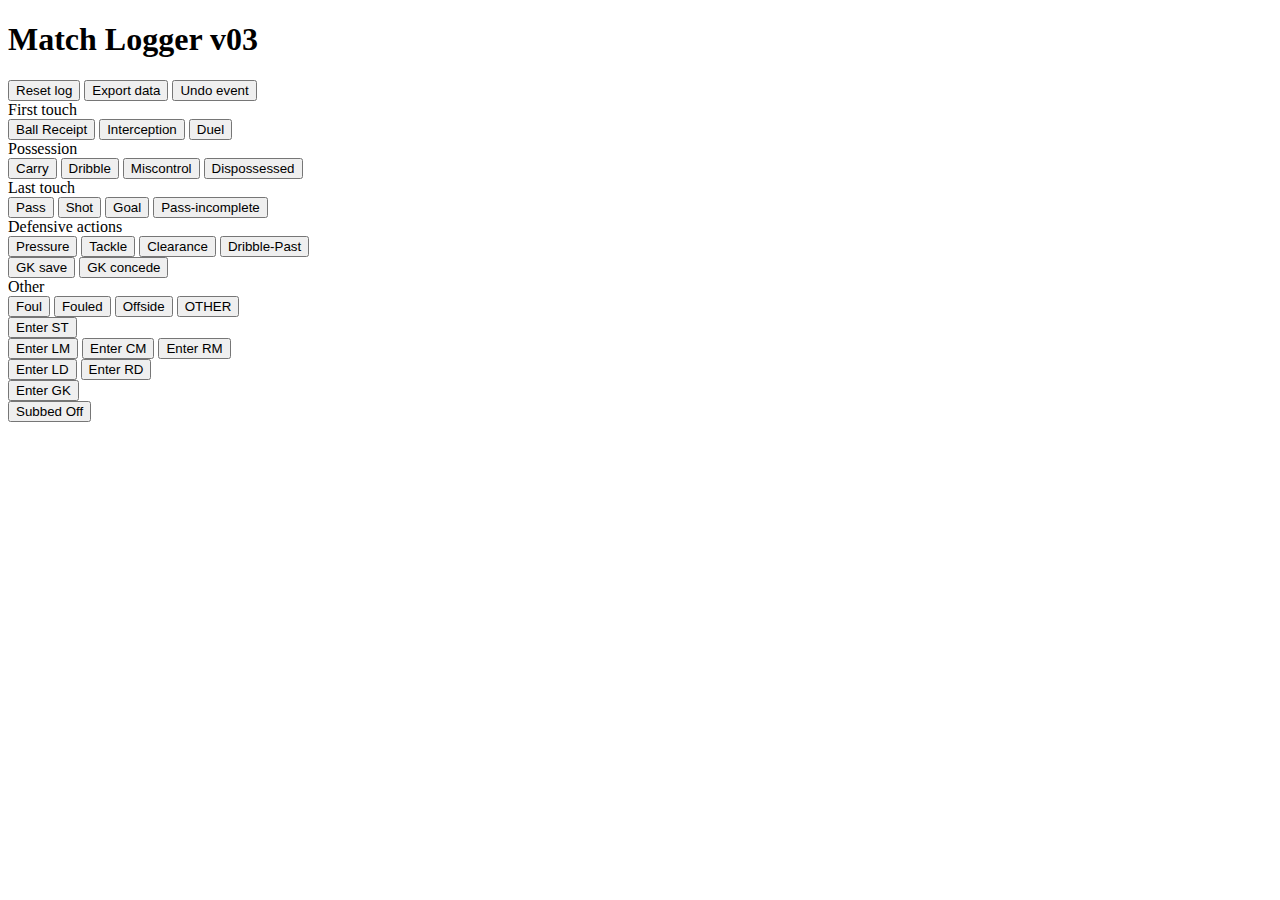
==== index.html @ ada7073f "Update index.html" ====
<!DOCTYPE html>
<html lang="en">
<head>
    <meta charset="UTF-8">
    <meta name="viewport" content="width=device-width, initial-scale=1.0, user-scalable=no">
    <title>Match Logger (mmuspratt)</title>
    <link rel="stylesheet" href="styles.css">
</head>
<body>
    <div class="container">
        
        <h1>Match Logger <span class="version">v03</span></h1>
        
        <div class="pitch" onclick="recordEvent(event)">
            <!-- Displayed markers will be dynamically added here -->
        </div>
        
        <button class="action-button-reset" onclick="resetEvents()">Reset log</button>
        <button class="action-button-export" onclick="exportEvents()">Export data</button>
        <button class="action-button-undo" onclick="undoLastEvent()">Undo event</button>
        
        <div class="category-popup" id="categoryPopup">
            <div class="button-row">
                <div class="row-heading">First touch</div>
                <button class="positive" onclick="selectCategory('Ball Receipt'); handleButtonClick(this)">Ball Receipt</button>
                <button class="positive" onclick="selectCategory('Interception'); handleButtonClick(this)">Interception</button>
                <button class="positive" onclick="selectCategory('Duel'); handleButtonClick(this)">Duel</button>
            </div>
            <div class="button-row">
                <div class="row-heading">Possession</div>
                <button class="positive" onclick="selectCategory('Carry'); handleButtonClick(this)">Carry</button>
                <button class="positive" onclick="selectCategory('Dribble'); handleButtonClick(this)">Dribble</button>
                <button class="negative" onclick="selectCategory('Miscontrol'); handleButtonClick(this)">Miscontrol</button>
                <button class="negative" onclick="selectCategory('Dispossessed'); handleButtonClick(this)">Dispossessed</button>
            </div>
            
            <div class="button-row">
                <div class="row-heading">Last touch</div>
                <button class="positive" onclick="selectCategory('Pass'); handleButtonClick(this)">Pass</button>
                <button class="positive" onclick="selectCategory('Shot'); handleButtonClick(this)">Shot</button>
                <button class="positive" onclick="selectCategory('Goal'); handleButtonClick(this)">Goal</button>
                <button class="negative" onclick="selectCategory('Pass Incomplete'); handleButtonClick(this)">Pass-incomplete</button>
            </div>

            <div class="button-row">
                <div class="row-heading">Defensive actions</div>
                <button class="positive" onclick="selectCategory('Pressure'); handleButtonClick(this)">Pressure</button>
                <button class="positive" onclick="selectCategory('Tackle'); handleButtonClick(this)">Tackle</button>
                <button class="positive" onclick="selectCategory('Clearance'); handleButtonClick(this)">Clearance</button>
                <button class="negative" onclick="selectCategory('Dribble-Past'); handleButtonClick(this)">Dribble-Past</button>
            </div>
            <div class="button-row">
                <button class="positive" onclick="selectCategory('GK Save'); handleButtonClick(this)">GK save</button>
                <button class="negative" onclick="selectCategory('GK Concede'); handleButtonClick(this)">GK concede</button>
            </div>
            
            <div class="button-row">
                <div class="row-heading">Other</div>
                <button class="neutral" onclick="selectCategory('Foul'); handleButtonClick(this)">Foul</button>
                <button class="neutral" onclick="selectCategory('Fouled'); handleButtonClick(this)">Fouled</button>
                <button class="negative" onclick="selectCategory('Offside'); handleButtonClick(this)">Offside</button>
                <button class="neutral" onclick="selectCategory('other'); handleButtonClick(this)">OTHER</button>
            </div>
            <div class="button-row">
                <button onclick="selectCategory('Enter ST'); handleButtonClick(this)">Enter ST</button>
            </div>
            <div class="button-row">
                <button onclick="selectCategory('Enter LM'); handleButtonClick(this)">Enter LM</button>
                <button onclick="selectCategory('Enter CM'); handleButtonClick(this)">Enter CM</button>
                <button onclick="selectCategory('Enter RM'); handleButtonClick(this)">Enter RM</button>
            </div>
            <div class="button-row">
                <button onclick="selectCategory('Enter LD'); handleButtonClick(this)">Enter LD</button>
                <button onclick="selectCategory('Enter RD'); handleButtonClick(this)">Enter RD</button>
            </div>
            <div class="button-row">
                <button onclick="selectCategory('Enter GK'); handleButtonClick(this)">Enter GK</button>
            </div>
            <div class="button-row">
                <button onclick="selectCategory('Subbed Off'); handleButtonClick(this)">Subbed Off</button>
            </div>
        </div>


    </div>
    <script src="script.js"></script>
</body>
</html>
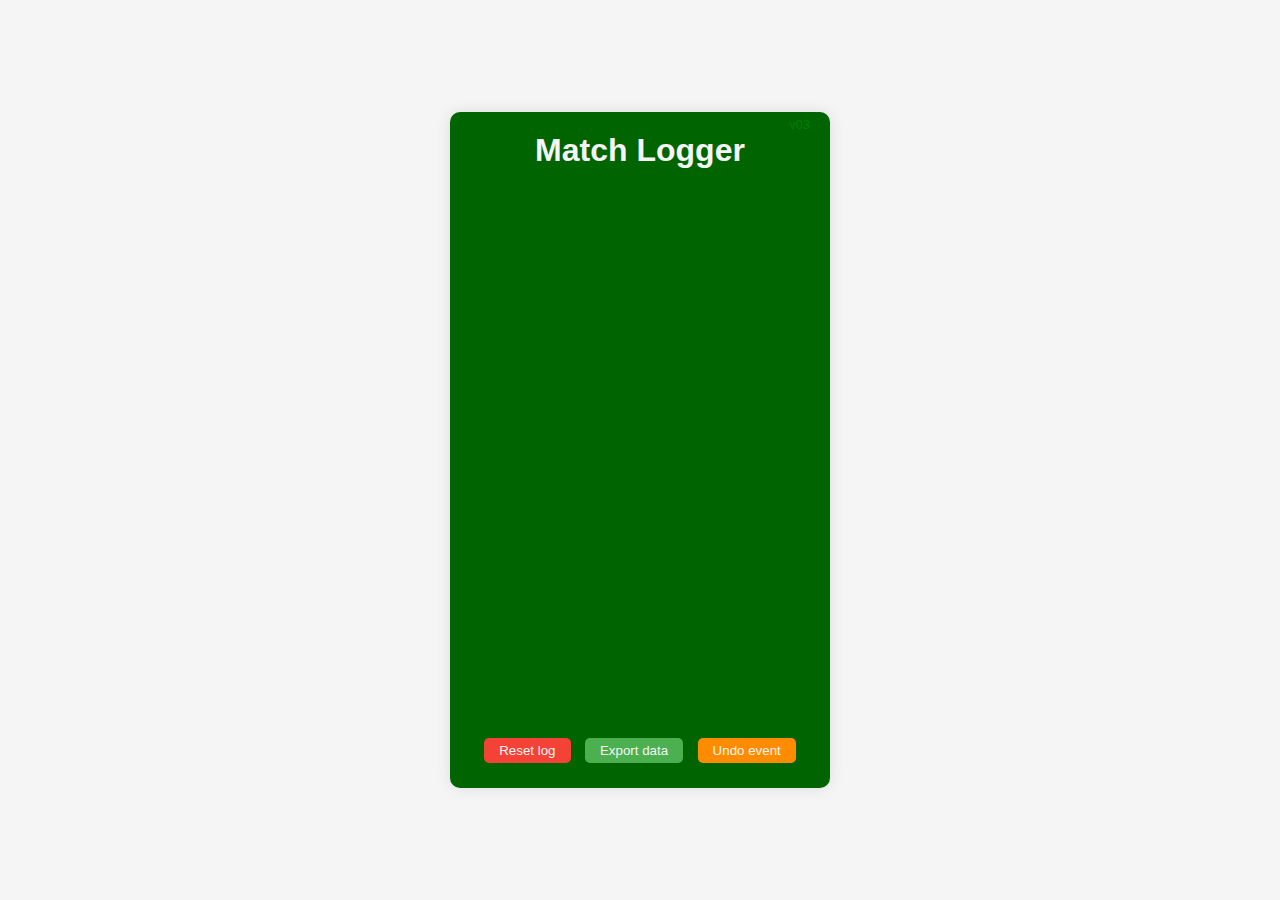
==== commit c1d75ab7: "Button refinements" ====
--- a/index.html
+++ b/index.html
@@ -1,11 +1,13 @@
 <!DOCTYPE html>
 <html lang="en">
+
 <head>
     <meta charset="UTF-8">
     <meta name="viewport" content="width=device-width, initial-scale=1.0, user-scalable=no">
     <title>Match Logger (mmuspratt)</title>
     <link rel="stylesheet" href="styles.css">
 </head>
+
 <body>
     <div class="container">
         
@@ -20,69 +22,75 @@
         <button class="action-button-undo" onclick="undoLastEvent()">Undo event</button>
         
         <div class="category-popup" id="categoryPopup">
+            
             <div class="button-row">
-                <div class="row-heading">First touch</div>
-                <button class="positive" onclick="selectCategory('Ball Receipt'); handleButtonClick(this)">Ball Receipt</button>
-                <button class="positive" onclick="selectCategory('Interception'); handleButtonClick(this)">Interception</button>
-                <button class="positive" onclick="selectCategory('Duel'); handleButtonClick(this)">Duel</button>
-            </div>
-            <div class="button-row">
-                <div class="row-heading">Possession</div>
-                <button class="positive" onclick="selectCategory('Carry'); handleButtonClick(this)">Carry</button>
-                <button class="positive" onclick="selectCategory('Dribble'); handleButtonClick(this)">Dribble</button>
-                <button class="negative" onclick="selectCategory('Miscontrol'); handleButtonClick(this)">Miscontrol</button>
-                <button class="negative" onclick="selectCategory('Dispossessed'); handleButtonClick(this)">Dispossessed</button>
+                <div class="row-heading">FIRST TOUCH</div>
+                <button class="positive button-large" onclick="selectCategory('Control'); handleButtonClick(this)">Control</button>
+                <button class="negative button-large" onclick="selectCategory('Miscontrol'); handleButtonClick(this)">Miscontrol</button>
+                <button class="neutral button-large" onclick="selectCategory('Duel'); handleButtonClick(this)">Duel</button>
             </div>
             
             <div class="button-row">
-                <div class="row-heading">Last touch</div>
-                <button class="positive" onclick="selectCategory('Pass'); handleButtonClick(this)">Pass</button>
-                <button class="positive" onclick="selectCategory('Shot'); handleButtonClick(this)">Shot</button>
-                <button class="positive" onclick="selectCategory('Goal'); handleButtonClick(this)">Goal</button>
-                <button class="negative" onclick="selectCategory('Pass Incomplete'); handleButtonClick(this)">Pass-incomplete</button>
+                <div class="row-heading">POSSESSION</div>
+                <button class="positive button-large" onclick="selectCategory('Possess'); handleButtonClick(this)">Possess</button>
+                <button class="negative button-large" onclick="selectCategory('Dispossessed'); handleButtonClick(this)">Dispossessed</button>
+            </div>
+            
+            <div class="button-row">
+                <div class="row-heading">LAST TOUCH</div>
+                <button class="positive button-large" onclick="selectCategory('Pass'); handleButtonClick(this)">Pass</button>
+                <button class="negative button-large" onclick="selectCategory('Pass incomplete'); handleButtonClick(this)">Pass incomplete</button>
+                <button class="positive button-large" onclick="selectCategory('Shot'); handleButtonClick(this)">Shot</button>
             </div>
 
             <div class="button-row">
-                <div class="row-heading">Defensive actions</div>
-                <button class="positive" onclick="selectCategory('Pressure'); handleButtonClick(this)">Pressure</button>
-                <button class="positive" onclick="selectCategory('Tackle'); handleButtonClick(this)">Tackle</button>
-                <button class="positive" onclick="selectCategory('Clearance'); handleButtonClick(this)">Clearance</button>
-                <button class="negative" onclick="selectCategory('Dribble-Past'); handleButtonClick(this)">Dribble-Past</button>
-            </div>
-            <div class="button-row">
-                <button class="positive" onclick="selectCategory('GK Save'); handleButtonClick(this)">GK save</button>
-                <button class="negative" onclick="selectCategory('GK Concede'); handleButtonClick(this)">GK concede</button>
+                <div class="row-heading">DEFENSE</div>
+                <button class="positive button-large" onclick="selectCategory('Contain'); handleButtonClick(this)">Contain</button>
+                <button class="negative button-large" onclick="selectCategory('Dribble-past'); handleButtonClick(this)">Dribble-past</button>
             </div>
             
             <div class="button-row">
-                <div class="row-heading">Other</div>
+                <div class="row-heading">OTHER</div>
+                <button class="positive" onclick="selectCategory('GK save'); handleButtonClick(this)">GK save</button>
+                <button class="negative" onclick="selectCategory('GK concede'); handleButtonClick(this)">GK concede</button>
+                <button class="neutral" onclick="selectCategory('Other'); handleButtonClick(this)">OTHER</button>
+            </div>
+
+            <div class="button-row">
                 <button class="neutral" onclick="selectCategory('Foul'); handleButtonClick(this)">Foul</button>
                 <button class="neutral" onclick="selectCategory('Fouled'); handleButtonClick(this)">Fouled</button>
                 <button class="negative" onclick="selectCategory('Offside'); handleButtonClick(this)">Offside</button>
-                <button class="neutral" onclick="selectCategory('other'); handleButtonClick(this)">OTHER</button>
+                <button class="positive" onclick="selectCategory('Goal'); handleButtonClick(this)">Goal</button>
             </div>
+            
             <div class="button-row">
                 <button onclick="selectCategory('Enter ST'); handleButtonClick(this)">Enter ST</button>
             </div>
+            
             <div class="button-row">
                 <button onclick="selectCategory('Enter LM'); handleButtonClick(this)">Enter LM</button>
                 <button onclick="selectCategory('Enter CM'); handleButtonClick(this)">Enter CM</button>
                 <button onclick="selectCategory('Enter RM'); handleButtonClick(this)">Enter RM</button>
             </div>
+            
             <div class="button-row">
                 <button onclick="selectCategory('Enter LD'); handleButtonClick(this)">Enter LD</button>
                 <button onclick="selectCategory('Enter RD'); handleButtonClick(this)">Enter RD</button>
             </div>
+            
             <div class="button-row">
                 <button onclick="selectCategory('Enter GK'); handleButtonClick(this)">Enter GK</button>
             </div>
+            
             <div class="button-row">
                 <button onclick="selectCategory('Subbed Off'); handleButtonClick(this)">Subbed Off</button>
             </div>
+        
         </div>
 
+    </div>
 
-    </div>
     <script src="script.js"></script>
 </body>
+
 </html>
--- a/styles.css
+++ b/styles.css
@@ -0,0 +1,174 @@
+/* Basic reset for some elements */
+body, h1, div, button {
+    margin: 0;
+    padding: 0;
+}
+
+body {
+    font-family: Arial, sans-serif;
+    background-color: whitesmoke;
+    display: flex;
+    align-items: center;
+    justify-content: center;
+    height: 100vh;
+}
+
+.container {
+    width: 90%;  /* Give some space from the edges */
+    max-width: 340px;  /* Set max-width to match the width of the vertical pitch */
+    text-align: center;
+    padding: 20px;
+    background-color: darkgreen;
+    border-radius: 10px;
+    box-shadow: 0px 0px 15px rgba(0,0,0,0.1); /* Add a subtle shadow */
+}
+
+h1 {
+    color: whitesmoke;
+    margin-bottom: 20px; /* Space below the heading */
+}
+
+.version {
+    font-size: 40%;        /* Reduce the font size */
+    float: right;          /* Position it to the right */
+    margin-top: -15px;     /* Move it slightly up for better alignment */
+    font-weight: normal;   /* Make it unbold */
+    color: green;           /* Change color to a light gray, you can adjust this as needed */
+}
+
+.pitch {
+    position: relative;
+    width: 100%; 
+    padding-top: 154.41%;  /* For a 68:105 aspect ratio */
+    background-image: url('pitch_vertical_mm.jpg');
+    background-size: cover;
+    background-repeat: no-repeat;
+    background-position: center;
+    border: 0px solid black;
+    border-radius: 5px;
+    margin-bottom: 20px;
+    box-sizing: border-box;  /* Ensures padding doesn't expand the box */
+}
+
+.event-marker {
+    position: absolute;
+    width: 8px;
+    height: 8px;
+    background-color: red;
+    border-radius: 50%;
+    transform: translate(-50%, -50%);
+}
+
+.category-popup {
+    position: absolute;
+    display: none;
+    background-color: rgba(245, 245, 245, 0.75); /* whitesmoke with x% opacity */
+    border: 1px solid rgba(0, 0, 0, 0.25); /* #ccc with x% opacity */
+    padding: 10px 10px;
+    border-radius: 5px;
+    box-shadow: 0px 0px 10px rgba(0,0,0,0.1);
+    top: 50%;
+    left: 50%;
+    transform: translate(-50%, -50%);
+    z-index: 10;
+    width: 80%;  /* Adjusted width */
+    max-width: 340px;  /* Ensures it doesn't get too wide on larger screens */
+}
+
+/* Media query for screens smaller than or equal to 768px */
+@media (max-width: 768px) {
+    .category-popup {
+        width: 100%;  /* Make it full width on small screens */
+        box-sizing: border-box;  /* Ensures padding doesn't expand the box */
+        padding: 20px;  /* Add some padding */
+        max-height: 70vh;  /* Adjust the height */
+        overflow-y: auto;  /* Add scroll if content is too tall */
+    }
+}
+
+.row-heading {
+    font-weight: bold;
+    margin-bottom: 1px;
+    font-size: 12px; 
+    color: rgba(100, 100, 100, 1.0);
+}
+
+.category-popup button {
+    margin: 5px;
+    padding: 5px 10px;
+    opacity: 0.75; /* x% opacity */
+    border-radius: 10px; /* Set a border-radius */
+    border: none; /* Remove border for a flat look */
+    box-shadow: 0px 2px 4px rgba(0, 0, 0, 0.2); /* Add drop shadow */
+}
+
+.button-row {
+    margin-bottom: 1px;
+}
+
+.button-row button {
+    margin-right: 1px;
+}
+
+/* This ensures the last button in each row doesn't have extra margin on the right */
+.button-row button:last-child {
+    margin-right: 0;
+}
+
+.positive {
+    background-color: darkgreen; /* Bootstrap green for positive */
+    color: white;
+    border-radius: 10px; /* Ensure rounded edges */
+}
+
+.neutral {
+    background-color: #6c757d; /* Bootstrap gray for neutral */
+    color: white;
+    border-radius: 4px; /* Ensure rounded edges */
+}
+
+.negative {
+    background-color: #dc3545; /* Bootstrap red for negative */
+    color: white;
+    border-radius: 4px; /* Ensure rounded edges */
+}
+
+.category-popup button.button-large {
+    padding: 15px 15px;
+}
+
+.button-clicked {
+    background-color: #ccc !important; /* Change to a different color */
+    transition: background-color 0.1s; /* Quick transition for instant feedback */
+}
+
+.action-button-export, .action-button-reset, .action-button-undo {
+    background-color: #4CAF50;
+    color: whitesmoke;
+    border: none;
+    padding: 5px 15px;
+    margin: 5px;
+    cursor: pointer;
+    border-radius: 5px;
+    transition: background-color 0.3s;
+}
+
+.action-button-undo:hover {
+    background-color: #FFC107; /* Slightly darker yellow on hover */
+}
+
+.action-button-export:hover {
+    background-color: #45a049; /* Slightly darker on hover */
+}
+
+.action-button-undo {
+    background-color: darkorange;
+}
+
+.action-button-reset {
+    background-color: #f44336; /* Red for reset button */
+}
+
+.action-button-reset:hover {
+    background-color: #da190b; /* Slightly darker red on hover */
+}
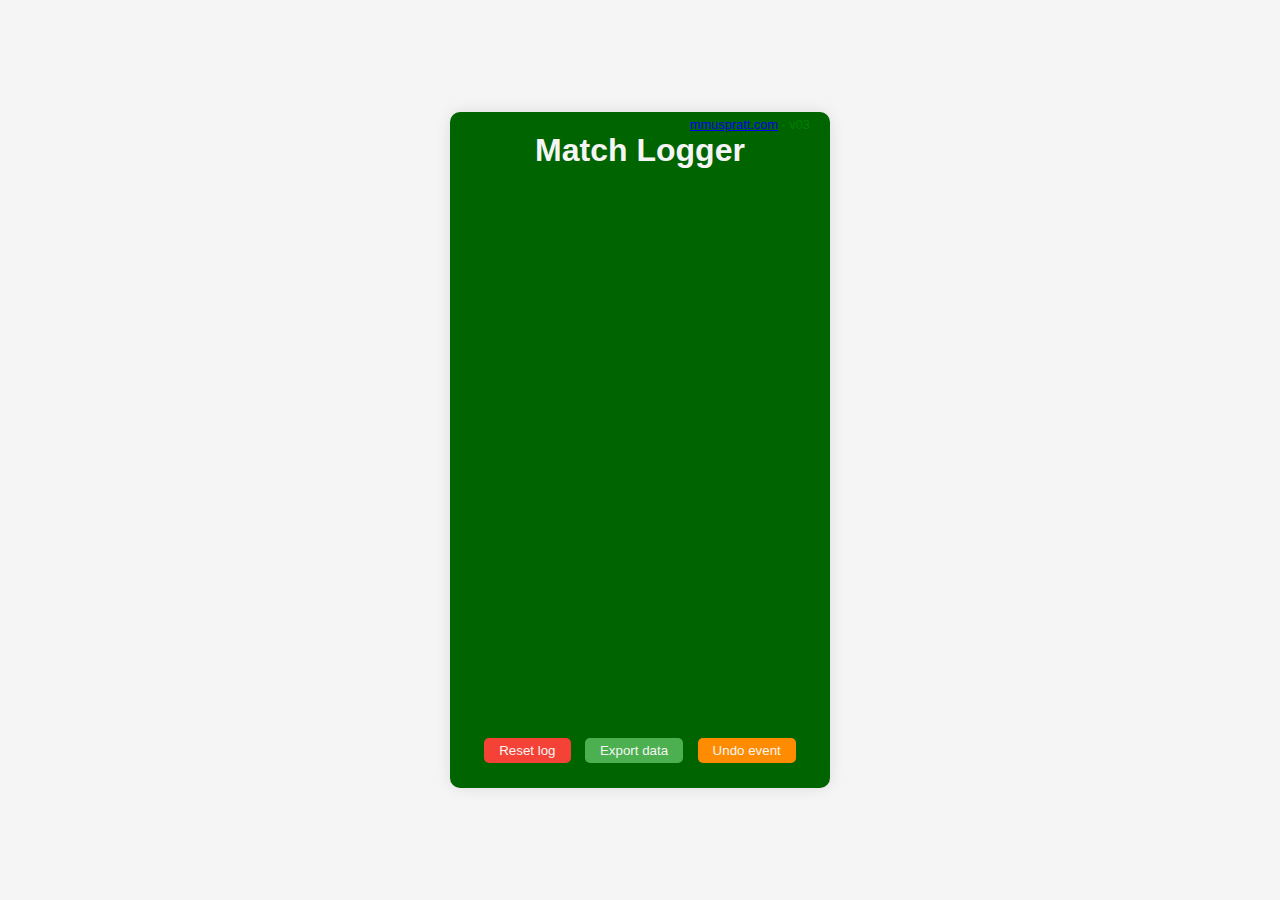
==== commit 3194159a: "Update index.html with minor edit" ====
--- a/index.html
+++ b/index.html
@@ -4,14 +4,14 @@
 <head>
     <meta charset="UTF-8">
     <meta name="viewport" content="width=device-width, initial-scale=1.0, user-scalable=no">
-    <title>Match Logger (mmuspratt)</title>
+    <title>Match Logger (by mmuspratt.com)</title>
     <link rel="stylesheet" href="styles.css">
 </head>
 
 <body>
     <div class="container">
         
-        <h1>Match Logger <span class="version">v03</span></h1>
+        <h1>Match Logger <span class="version"><a href="https://mmuspratt.com" target="_blank">mmuspratt.com</a> - v03</span></h1>
         
         <div class="pitch" onclick="recordEvent(event)">
             <!-- Displayed markers will be dynamically added here -->
@@ -51,39 +51,42 @@
             
             <div class="button-row">
                 <div class="row-heading">OTHER</div>
-                <button class="positive" onclick="selectCategory('GK save'); handleButtonClick(this)">GK save</button>
-                <button class="negative" onclick="selectCategory('GK concede'); handleButtonClick(this)">GK concede</button>
-                <button class="neutral" onclick="selectCategory('Other'); handleButtonClick(this)">OTHER</button>
+                <button class="positive button-standard" onclick="selectCategory('GK save'); handleButtonClick(this)">GK save</button>
+                <button class="negative button-standard" onclick="selectCategory('GK concede'); handleButtonClick(this)">GK concede</button>
+                <button class="neutral button-standard" onclick="selectCategory('Other'); handleButtonClick(this)">OTHER</button>
             </div>
 
             <div class="button-row">
-                <button class="neutral" onclick="selectCategory('Foul'); handleButtonClick(this)">Foul</button>
-                <button class="neutral" onclick="selectCategory('Fouled'); handleButtonClick(this)">Fouled</button>
-                <button class="negative" onclick="selectCategory('Offside'); handleButtonClick(this)">Offside</button>
-                <button class="positive" onclick="selectCategory('Goal'); handleButtonClick(this)">Goal</button>
+                <button class="neutral button-standard" onclick="selectCategory('Foul'); handleButtonClick(this)">Foul</button>
+                <button class="neutral button-standard" onclick="selectCategory('Fouled'); handleButtonClick(this)">Fouled</button>
+                <button class="negative button-standard" onclick="selectCategory('Offside'); handleButtonClick(this)">Offside</button>
+                <button class="positive button-standard" onclick="selectCategory('Goal'); handleButtonClick(this)">Goal</button>
             </div>
             
             <div class="button-row">
-                <button onclick="selectCategory('Enter ST'); handleButtonClick(this)">Enter ST</button>
+                <button class="button-small" onclick="selectCategory('Enter LW'); handleButtonClick(this)">Enter LW</button>
+                <button class="button-small" onclick="selectCategory('Enter ST'); handleButtonClick(this)">Enter ST</button>
+                <button class="button-small" onclick="selectCategory('Enter RW'); handleButtonClick(this)">Enter RW</button>
             </div>
             
             <div class="button-row">
-                <button onclick="selectCategory('Enter LM'); handleButtonClick(this)">Enter LM</button>
-                <button onclick="selectCategory('Enter CM'); handleButtonClick(this)">Enter CM</button>
-                <button onclick="selectCategory('Enter RM'); handleButtonClick(this)">Enter RM</button>
+                <button class="button-small" onclick="selectCategory('Enter LM'); handleButtonClick(this)">Enter LM</button>
+                <button class="button-small" onclick="selectCategory('Enter CM'); handleButtonClick(this)">Enter CM</button>
+                <button class="button-small" onclick="selectCategory('Enter RM'); handleButtonClick(this)">Enter RM</button>
             </div>
             
             <div class="button-row">
-                <button onclick="selectCategory('Enter LD'); handleButtonClick(this)">Enter LD</button>
-                <button onclick="selectCategory('Enter RD'); handleButtonClick(this)">Enter RD</button>
+                <button class="button-small" onclick="selectCategory('Enter LD'); handleButtonClick(this)">Enter LD</button>
+                <button class="button-small" onclick="selectCategory('Enter CD'); handleButtonClick(this)">Enter CD</button>
+                <button class="button-small" onclick="selectCategory('Enter RD'); handleButtonClick(this)">Enter RD</button>
             </div>
             
             <div class="button-row">
-                <button onclick="selectCategory('Enter GK'); handleButtonClick(this)">Enter GK</button>
+                <button class="button-small" onclick="selectCategory('Enter GK'); handleButtonClick(this)">Enter GK</button>
             </div>
             
             <div class="button-row">
-                <button onclick="selectCategory('Subbed Off'); handleButtonClick(this)">Subbed Off</button>
+                <button class="button-small" onclick="selectCategory('Subbed off'); handleButtonClick(this)">Subbed off</button>
             </div>
         
         </div>
--- a/styles.css
+++ b/styles.css
@@ -1,9 +1,10 @@
-/* Basic reset for some elements */
+/* Basic reset for some elements to remove default browser styling */
 body, h1, div, button {
     margin: 0;
     padding: 0;
 }
 
+/* Set a global font, background color, and centering for the entire page */
 body {
     font-family: Arial, sans-serif;
     background-color: whitesmoke;
@@ -13,6 +14,7 @@
     height: 100vh;
 }
 
+/* Style the main container of the app */
 .container {
     width: 90%;  /* Give some space from the edges */
     max-width: 340px;  /* Set max-width to match the width of the vertical pitch */
@@ -23,11 +25,13 @@
     box-shadow: 0px 0px 15px rgba(0,0,0,0.1); /* Add a subtle shadow */
 }
 
+/* Style the main heading of the app */
 h1 {
     color: whitesmoke;
     margin-bottom: 20px; /* Space below the heading */
 }
 
+/* Style for version information, positioned to the top-right */
 .version {
     font-size: 40%;        /* Reduce the font size */
     float: right;          /* Position it to the right */
@@ -36,6 +40,7 @@
     color: green;           /* Change color to a light gray, you can adjust this as needed */
 }
 
+/* Style the pitch area of the app */
 .pitch {
     position: relative;
     width: 100%; 
@@ -50,6 +55,7 @@
     box-sizing: border-box;  /* Ensures padding doesn't expand the box */
 }
 
+/* Style for event markers on the pitch */
 .event-marker {
     position: absolute;
     width: 8px;
@@ -59,12 +65,13 @@
     transform: translate(-50%, -50%);
 }
 
+/* Style for the category selection popup */
 .category-popup {
     position: absolute;
     display: none;
     background-color: rgba(245, 245, 245, 0.75); /* whitesmoke with x% opacity */
     border: 1px solid rgba(0, 0, 0, 0.25); /* #ccc with x% opacity */
-    padding: 10px 10px;
+    padding: 80px 10px;
     border-radius: 5px;
     box-shadow: 0px 0px 10px rgba(0,0,0,0.1);
     top: 50%;
@@ -80,12 +87,13 @@
     .category-popup {
         width: 100%;  /* Make it full width on small screens */
         box-sizing: border-box;  /* Ensures padding doesn't expand the box */
-        padding: 20px;  /* Add some padding */
-        max-height: 70vh;  /* Adjust the height */
+        padding: 80px 10px;  /* Add some padding */
+        max-height: 100vh;  /* Adjust the height */
         overflow-y: auto;  /* Add scroll if content is too tall */
     }
 }
 
+/* Style for row headings in the category selection popup */
 .row-heading {
     font-weight: bold;
     margin-bottom: 1px;
@@ -93,6 +101,7 @@
     color: rgba(100, 100, 100, 1.0);
 }
 
+/* Style for buttons in the category selection popup */
 .category-popup button {
     margin: 5px;
     padding: 5px 10px;
@@ -102,46 +111,64 @@
     box-shadow: 0px 2px 4px rgba(0, 0, 0, 0.2); /* Add drop shadow */
 }
 
+/* Style for button rows in the category selection popup */
 .button-row {
     margin-bottom: 1px;
 }
 
+/* Style for buttons inside button rows */
 .button-row button {
     margin-right: 1px;
 }
 
-/* This ensures the last button in each row doesn't have extra margin on the right */
+/* Remove right margin for the last button in a button row */
 .button-row button:last-child {
     margin-right: 0;
 }
 
+/* Additional style for positive buttons */
 .positive {
     background-color: darkgreen; /* Bootstrap green for positive */
     color: white;
     border-radius: 10px; /* Ensure rounded edges */
 }
 
+/* Additional style for neutral buttons */
 .neutral {
-    background-color: #6c757d; /* Bootstrap gray for neutral */
+    background-color: darkgoldenrod; /* Bootstrap gray for neutral */
     color: white;
     border-radius: 4px; /* Ensure rounded edges */
 }
 
+/* Additional style for negative buttons */
 .negative {
-    background-color: #dc3545; /* Bootstrap red for negative */
+    background-color: darkred; /* Bootstrap red for negative */
     color: white;
     border-radius: 4px; /* Ensure rounded edges */
 }
 
+/* Additional style for standard buttons */
+.category-popup button.button-standard {
+    padding: 5px 10px;
+}
+
+/* Additional style for larger buttons */
 .category-popup button.button-large {
     padding: 15px 15px;
 }
 
+/* Additional style for small buttons */
+.category-popup button.button-small {
+    padding: 2.5px 10px;
+}
+
+/* Style for buttons when clicked */
 .button-clicked {
     background-color: #ccc !important; /* Change to a different color */
     transition: background-color 0.1s; /* Quick transition for instant feedback */
 }
 
+/* Style for export, reset, and undo action buttons */
 .action-button-export, .action-button-reset, .action-button-undo {
     background-color: #4CAF50;
     color: whitesmoke;
@@ -153,22 +180,27 @@
     transition: background-color 0.3s;
 }
 
+/* Hover effect for undo button */
 .action-button-undo:hover {
     background-color: #FFC107; /* Slightly darker yellow on hover */
 }
 
+/* Hover effect for export button */
 .action-button-export:hover {
     background-color: #45a049; /* Slightly darker on hover */
 }
 
+/* Specific style for undo button */
 .action-button-undo {
     background-color: darkorange;
 }
 
+/* Specific style for reset button */
 .action-button-reset {
     background-color: #f44336; /* Red for reset button */
 }
 
+/* Hover effect for reset button */
 .action-button-reset:hover {
     background-color: #da190b; /* Slightly darker red on hover */
 }
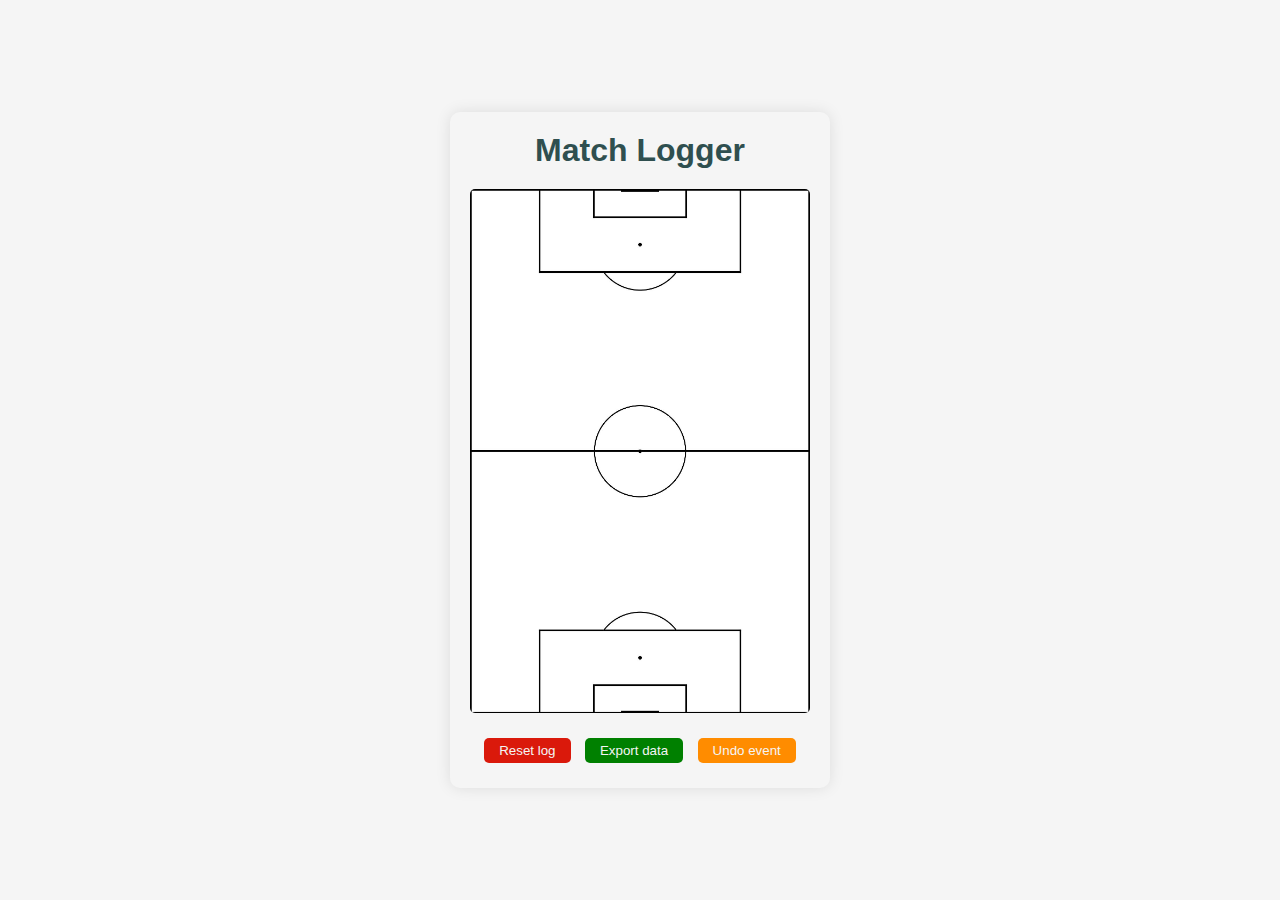
==== commit 6241b9bb: "Revised pitch/color scheme and positions" ====
--- a/index.html
+++ b/index.html
@@ -11,7 +11,7 @@
 <body>
     <div class="container">
         
-        <h1>Match Logger <span class="version"><a href="https://mmuspratt.com" target="_blank">mmuspratt.com</a> - v03</span></h1>
+        <h1>Match Logger</h1>
         
         <div class="pitch" onclick="recordEvent(event)">
             <!-- Displayed markers will be dynamically added here -->
@@ -64,9 +64,9 @@
             </div>
             
             <div class="button-row">
-                <button class="button-small" onclick="selectCategory('Enter LW'); handleButtonClick(this)">Enter LW</button>
+                <button class="button-small" onclick="selectCategory('Enter LF'); handleButtonClick(this)">Enter LF</button>
                 <button class="button-small" onclick="selectCategory('Enter ST'); handleButtonClick(this)">Enter ST</button>
-                <button class="button-small" onclick="selectCategory('Enter RW'); handleButtonClick(this)">Enter RW</button>
+                <button class="button-small" onclick="selectCategory('Enter RF'); handleButtonClick(this)">Enter RF</button>
             </div>
             
             <div class="button-row">
@@ -76,17 +76,15 @@
             </div>
             
             <div class="button-row">
-                <button class="button-small" onclick="selectCategory('Enter LD'); handleButtonClick(this)">Enter LD</button>
-                <button class="button-small" onclick="selectCategory('Enter CD'); handleButtonClick(this)">Enter CD</button>
-                <button class="button-small" onclick="selectCategory('Enter RD'); handleButtonClick(this)">Enter RD</button>
+                <button class="button-small" onclick="selectCategory('Enter LB'); handleButtonClick(this)">Enter LB</button>
+                <button class="button-small" onclick="selectCategory('Enter CB'); handleButtonClick(this)">Enter CB</button>
+                <button class="button-small" onclick="selectCategory('Enter RB'); handleButtonClick(this)">Enter RB</button>
             </div>
             
             <div class="button-row">
+                <button class="button-small" onclick="selectCategory('Enter SW'); handleButtonClick(this)">Enter SW</button>
                 <button class="button-small" onclick="selectCategory('Enter GK'); handleButtonClick(this)">Enter GK</button>
-            </div>
-            
-            <div class="button-row">
-                <button class="button-small" onclick="selectCategory('Subbed off'); handleButtonClick(this)">Subbed off</button>
+                <button class="button-small" onclick="selectCategory('Subbed off'); handleButtonClick(this)">SUBBED OFF</button>
             </div>
         
         </div>
--- a/styles.css
+++ b/styles.css
@@ -20,24 +20,15 @@
     max-width: 340px;  /* Set max-width to match the width of the vertical pitch */
     text-align: center;
     padding: 20px;
-    background-color: darkgreen;
+    background-color: whitesmoke;
     border-radius: 10px;
     box-shadow: 0px 0px 15px rgba(0,0,0,0.1); /* Add a subtle shadow */
 }
 
 /* Style the main heading of the app */
 h1 {
-    color: whitesmoke;
+    color: darkslategray;
     margin-bottom: 20px; /* Space below the heading */
-}
-
-/* Style for version information, positioned to the top-right */
-.version {
-    font-size: 40%;        /* Reduce the font size */
-    float: right;          /* Position it to the right */
-    margin-top: -15px;     /* Move it slightly up for better alignment */
-    font-weight: normal;   /* Make it unbold */
-    color: green;           /* Change color to a light gray, you can adjust this as needed */
 }
 
 /* Style the pitch area of the app */
@@ -45,7 +36,7 @@
     position: relative;
     width: 100%; 
     padding-top: 154.41%;  /* For a 68:105 aspect ratio */
-    background-image: url('pitch_vertical_mm.jpg');
+    background-image: url('pitch_diagram.jpg');
     background-size: cover;
     background-repeat: no-repeat;
     background-position: center;
@@ -69,7 +60,7 @@
 .category-popup {
     position: absolute;
     display: none;
-    background-color: rgba(245, 245, 245, 0.75); /* whitesmoke with x% opacity */
+    background-color: rgba(245, 245, 245, 0.85); /* whitesmoke with x% opacity */
     border: 1px solid rgba(0, 0, 0, 0.25); /* #ccc with x% opacity */
     padding: 80px 10px;
     border-radius: 5px;
@@ -88,7 +79,7 @@
         width: 100%;  /* Make it full width on small screens */
         box-sizing: border-box;  /* Ensures padding doesn't expand the box */
         padding: 80px 10px;  /* Add some padding */
-        max-height: 100vh;  /* Adjust the height */
+        max-height: 95vh;  /* Adjust the height */
         overflow-y: auto;  /* Add scroll if content is too tall */
     }
 }
@@ -170,7 +161,7 @@
 
 /* Style for export, reset, and undo action buttons */
 .action-button-export, .action-button-reset, .action-button-undo {
-    background-color: #4CAF50;
+    background-color: green;
     color: whitesmoke;
     border: none;
     padding: 5px 15px;
@@ -197,10 +188,10 @@
 
 /* Specific style for reset button */
 .action-button-reset {
-    background-color: #f44336; /* Red for reset button */
+    background-color: #da190b; /* Red for reset button */
 }
 
 /* Hover effect for reset button */
 .action-button-reset:hover {
-    background-color: #da190b; /* Slightly darker red on hover */
+    background-color: #f44336; /* Slightly darker red on hover */
 }
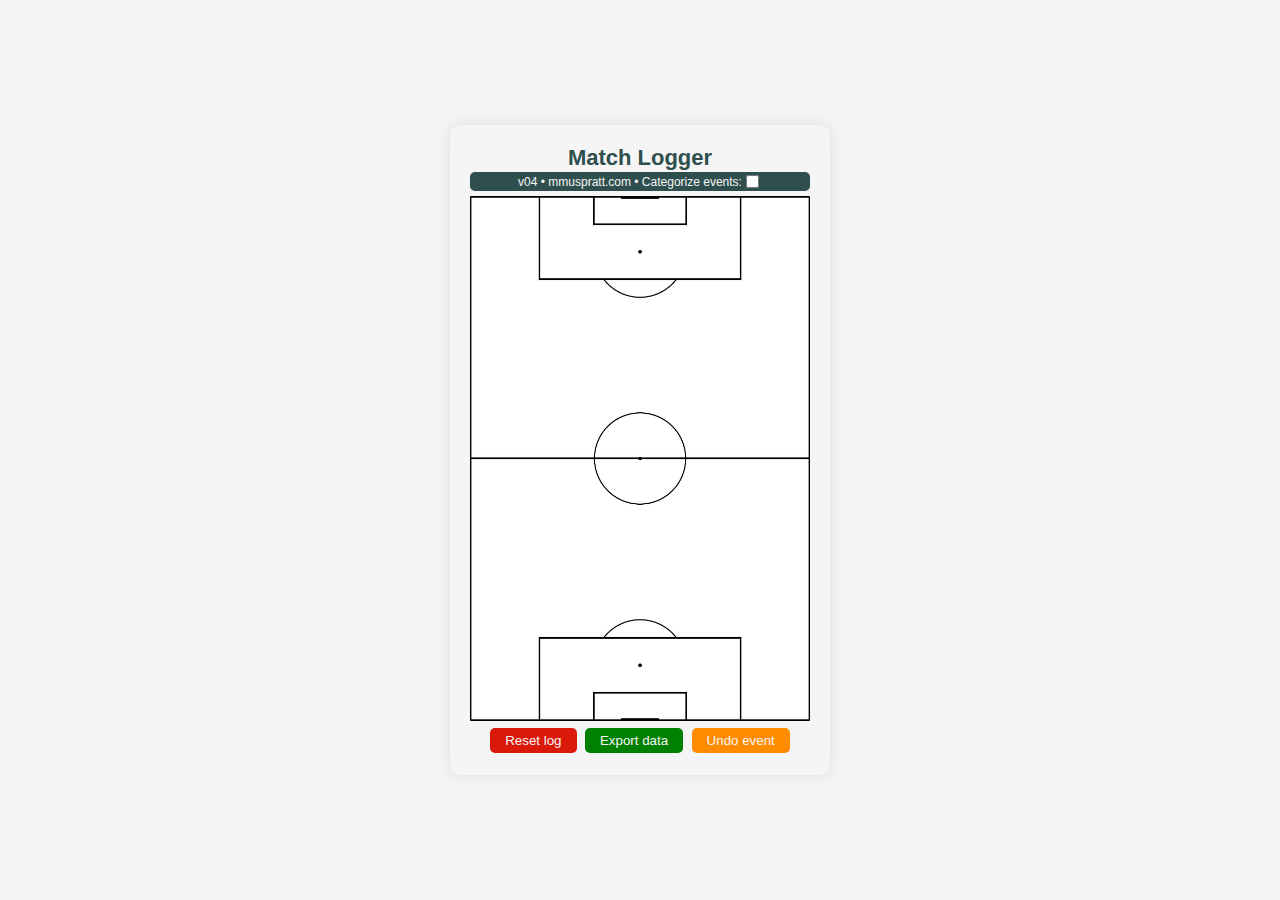
==== commit 199429c6: "Added categorization toggle; revised UI" ====
--- a/index.html
+++ b/index.html
@@ -12,6 +12,14 @@
     <div class="container">
         
         <h1>Match Logger</h1>
+
+        <div class="checkbox-container">
+            <label for="toggle-event-types">
+                v04 • <a href="https://www.mmuspratt.com" target="_blank" style="color: inherit; text-decoration: none;">mmuspratt.com</a> • Categorize events:
+            </label>
+            <input type="checkbox" id="toggle-event-types">
+        </div>
+
         
         <div class="pitch" onclick="recordEvent(event)">
             <!-- Displayed markers will be dynamically added here -->
--- a/styles.css
+++ b/styles.css
@@ -28,7 +28,33 @@
 /* Style the main heading of the app */
 h1 {
     color: darkslategray;
-    margin-bottom: 20px; /* Space below the heading */
+    font-family: Arial, sans-serif;  /* Set the font to Arial */
+    font-size: 22px;                /* Smaller font size, adjust as needed */
+    font-weight: bold;              /* Make the font bold */
+    margin-bottom: 1px;            /* Less space below the heading */
+    padding: 0px 0;                 /* Reduced padding, adjust as needed */
+}
+
+/* Style the container */
+.checkbox-container {
+    background-color: darkslategray; /* Set the background to white */
+    color: whitesmoke;
+    padding: 0px 15px;          /* Add some padding inside the box */
+    margin-bottom: 5px;    /* Add space below the container */
+    display: flex;  /* Make the container fit its content */
+    align-items: center;
+    justify-content: center;
+    border: none;
+    border-radius: 5px;
+}
+
+/* Style the label text */
+label[for="toggle-event-types"] {
+    color: whitesmoke;
+    font-family: Arial, sans-serif;
+    font-size: 12px;
+    /*font-weight: bold; */
+    cursor: pointer;
 }
 
 /* Style the pitch area of the app */
@@ -41,8 +67,8 @@
     background-repeat: no-repeat;
     background-position: center;
     border: 0px solid black;
-    border-radius: 5px;
-    margin-bottom: 20px;
+    border-radius: 1px;
+    margin-bottom: 5px;
     box-sizing: border-box;  /* Ensures padding doesn't expand the box */
 }
 
@@ -165,7 +191,7 @@
     color: whitesmoke;
     border: none;
     padding: 5px 15px;
-    margin: 5px;
+    margin: 2px;
     cursor: pointer;
     border-radius: 5px;
     transition: background-color 0.3s;
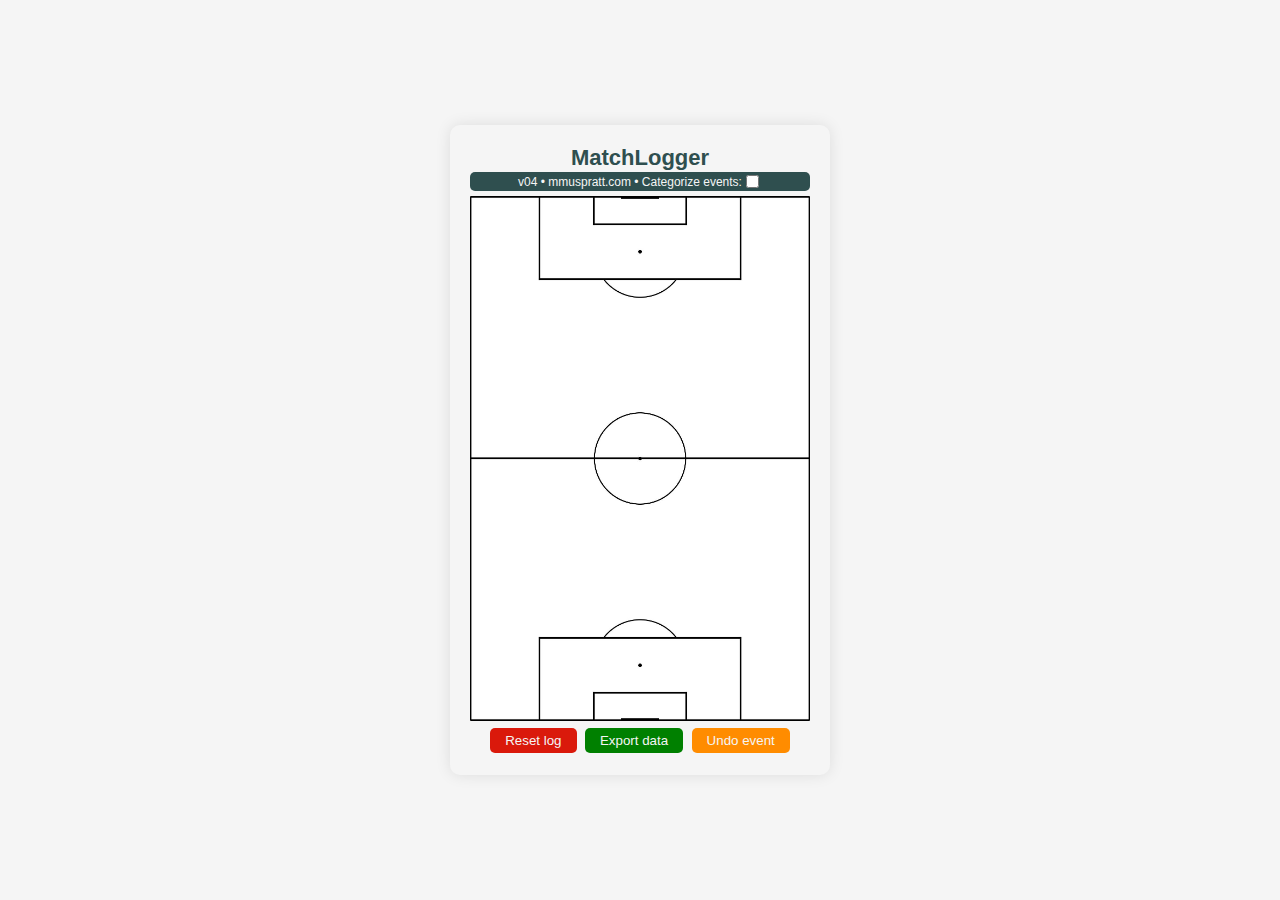
==== commit 811d11b1: "Rebranded to MatchLogger from Match Logger" ====
--- a/index.html
+++ b/index.html
@@ -4,14 +4,14 @@
 <head>
     <meta charset="UTF-8">
     <meta name="viewport" content="width=device-width, initial-scale=1.0, user-scalable=no">
-    <title>Match Logger (by mmuspratt.com)</title>
+    <title>MatchLogger (by mmuspratt.com)</title>
     <link rel="stylesheet" href="styles.css">
 </head>
 
 <body>
     <div class="container">
         
-        <h1>Match Logger</h1>
+        <h1>MatchLogger</h1>
 
         <div class="checkbox-container">
             <label for="toggle-event-types">
